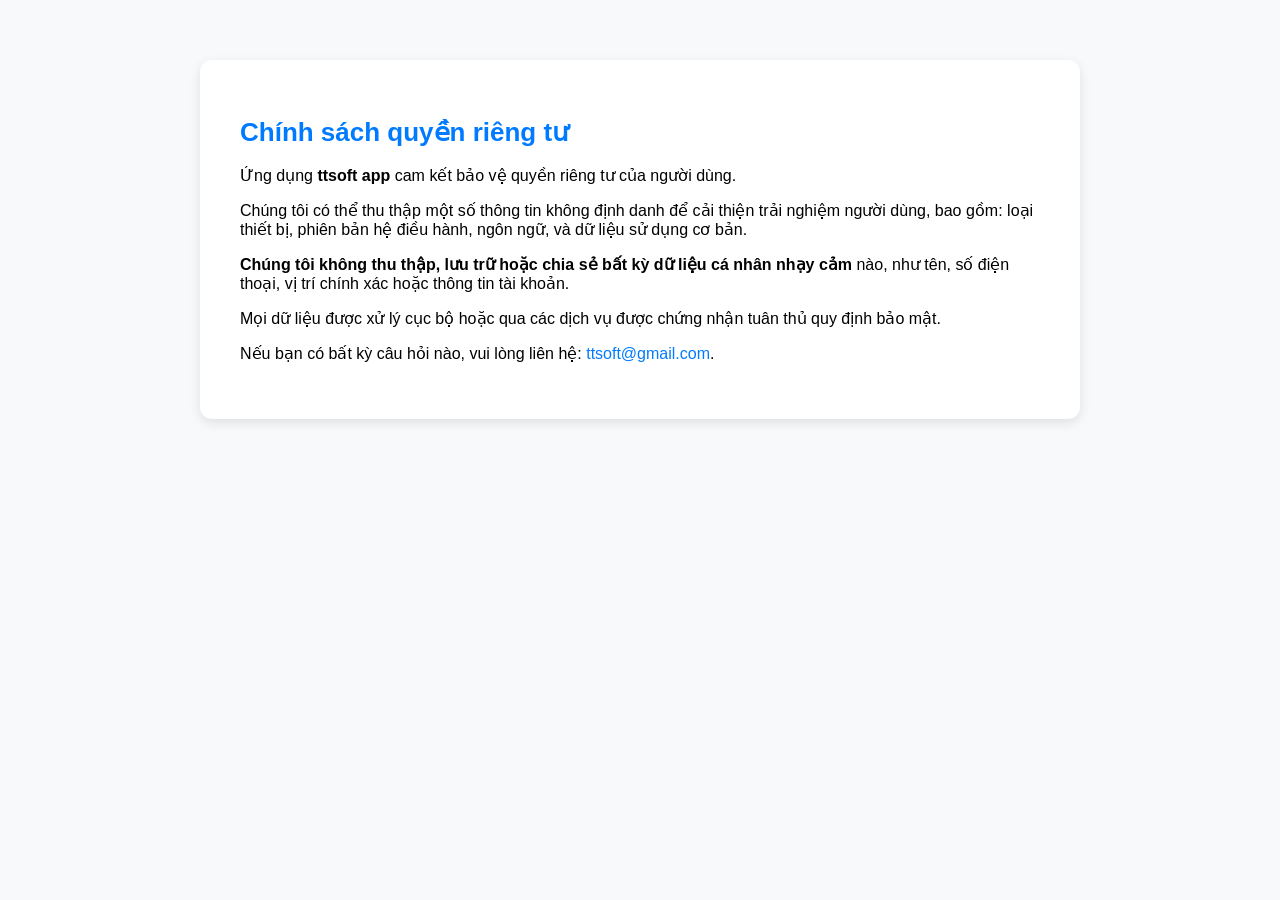
==== index.html @ eb5d05ca "first commit" ====
<!DOCTYPE html>
<html lang="vi">
<head>
  <meta charset="UTF-8" />
  <meta name="viewport" content="width=device-width, initial-scale=1.0"/>
  <title>Chính sách quyền riêng tư</title>
  <style>
    body {
      font-family: Arial, sans-serif;
      background-color: #f8f9fa;
      padding: 20px;
      margin: 0;
    }

    .container {
      max-width: 800px;
      margin: 40px auto;
      background-color: #fff;
      padding: 40px;
      border-radius: 12px;
      box-shadow: 0 4px 12px rgba(0,0,0,0.1);
    }

    h1 {
      color: #007bff;
      font-size: 26px;
    }

    p {
      margin-bottom: 16px;
    }

    a {
      color: #007bff;
      text-decoration: none;
    }

    a:hover {
      text-decoration: underline;
    }
  </style>
</head>
<body>
  <div class="container">
    <h1>Chính sách quyền riêng tư</h1>
    <p id="intro"></p>
    <p>Chúng tôi có thể thu thập một số thông tin không định danh để cải thiện trải nghiệm người dùng, bao gồm: loại thiết bị, phiên bản hệ điều hành, ngôn ngữ, và dữ liệu sử dụng cơ bản.</p>
    <p><strong>Chúng tôi không thu thập, lưu trữ hoặc chia sẻ bất kỳ dữ liệu cá nhân nhạy cảm</strong> nào, như tên, số điện thoại, vị trí chính xác hoặc thông tin tài khoản.</p>
    <p>Mọi dữ liệu được xử lý cục bộ hoặc qua các dịch vụ được chứng nhận tuân thủ quy định bảo mật.</p>
    <p>Nếu bạn có bất kỳ câu hỏi nào, vui lòng liên hệ: <a href="#" id="email">Email hỗ trợ</a>.</p>
  </div>

  <script>
    // Mapping các đơn vị
    const data = {
      phuongbac: {
        name: "BVĐK Phương Bắc",
        email: "bvdkphuongbac@gmail.com"
      },
      tuyenquang: {
        name: "BV Đa Khoa tỉnh Tuyên Quang",
        email: "tuyenquang@gmail.vn"
      },
      hoangviet: {
        name: "BV Đa Khoa Hoàng Việt",
        email: "hoangviet@gmail.vn"
      },
       pktanviet: {
        name: "Phòng khám Tân Việt",
        email: "tuankhmt@gmail.com"
      },
      thainguyen: {
        name: "BV Trung ương Thái Nguyên",
        email: "vanthu@bvdktuthainguyen.gov.vn"
      },
      hungyen: {
        name: "BV Đa Khoa tỉnh Hưng Yên",
        email: "benhviendakhoatinhhungyen@gmail.com"
      },
      phonoi: {
        name: "BV Đa Khoa Phố Nối",
        email: "hanhmy1218@gmail.com"
      },
      chodon: {
        name: "Trung Tâm Y Tế Chợ Đồn",
        email: "ttytchodon@thainguyen.gov.vn"
      },
      thainguyenkyso: {
        name: "Ký Số Thái Nguyên",
        email: "vanthu@bvdktuthainguyen.gov.vn"
      },
       kysothainguyen: {
        name: "TWTN Sign",
        email: "vanthu@bvdktuthainguyen.gov.vn"
      },
      hagiang: {
        name: "DK HaGiang",
        email: "info@bvdkhagiang.org.vn"
      },
      dkhagiang: {
        name: "BV Đa Khoa Hà Giang",
        email: "info@bvdkhagiang.org.vn"
      },
      tuyenquangkyso: {
        name: "TuyenQuang Sign",
        email: "tuyenquang@gmail.vn"
      },
      phuongbackyso: {
        name: "PhuongBac Sign",
        email: "bvdkphuongbac@gmail.com"
      },
      hungyenkyso: {
        name: "HungYen Sign",
        email: "benhviendakhoatinhhungyen@gmail.com"
      },
      tuyenquangbacsi: {
        name: "BADT TQ",
        email: "tuyenquang@gmail.vn"
      },
      thainguyenbacsi: {
        name: "BADT TN",
        email: "vanthu@bvdktuthainguyen.gov.vn"
      },
	  hmtechcom: {
        name: "HM Chấm Công",
        email: "hmtechcom2025@gmail.com"
      },
      default: {
        name: "ttsoft app",
        email: "ttsoft@gmail.com"
      }
    };
  const params = new URLSearchParams(window.location.search);
  const key = params.get("app")?.toLowerCase() || "default";

  const info = data[key] || data["default"];

  document.getElementById("intro").innerHTML = `Ứng dụng <strong>${info.name}</strong> cam kết bảo vệ quyền riêng tư của người dùng.`;
  document.getElementById("email").href = `mailto:${info.email}`;
  document.getElementById("email").textContent = info.email;
  </script>
</body>
</html>

<!-- https://dia2001.github.io/privacy-policy/index.html?app=pktanviet -->
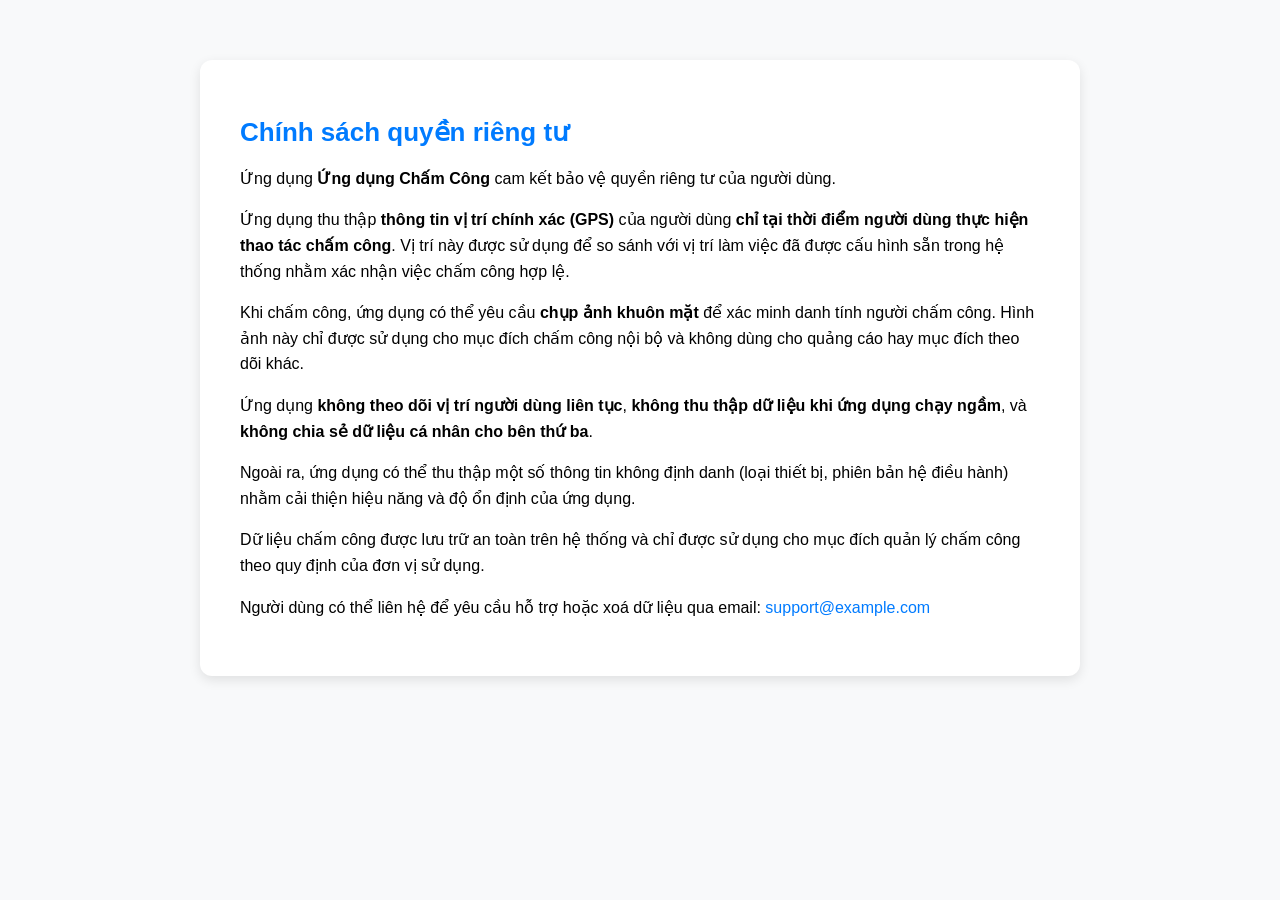
==== commit 55b1ae02: "update: policy" ====
--- a/index.html
+++ b/index.html
@@ -11,7 +11,6 @@
       padding: 20px;
       margin: 0;
     }
-
     .container {
       max-width: 800px;
       margin: 40px auto;
@@ -20,21 +19,18 @@
       border-radius: 12px;
       box-shadow: 0 4px 12px rgba(0,0,0,0.1);
     }
-
     h1 {
       color: #007bff;
       font-size: 26px;
     }
-
     p {
       margin-bottom: 16px;
+      line-height: 1.6;
     }
-
     a {
       color: #007bff;
       text-decoration: none;
     }
-
     a:hover {
       text-decoration: underline;
     }
@@ -43,103 +39,66 @@
 <body>
   <div class="container">
     <h1>Chính sách quyền riêng tư</h1>
+
     <p id="intro"></p>
-    <p>Chúng tôi có thể thu thập một số thông tin không định danh để cải thiện trải nghiệm người dùng, bao gồm: loại thiết bị, phiên bản hệ điều hành, ngôn ngữ, và dữ liệu sử dụng cơ bản.</p>
-    <p><strong>Chúng tôi không thu thập, lưu trữ hoặc chia sẻ bất kỳ dữ liệu cá nhân nhạy cảm</strong> nào, như tên, số điện thoại, vị trí chính xác hoặc thông tin tài khoản.</p>
-    <p>Mọi dữ liệu được xử lý cục bộ hoặc qua các dịch vụ được chứng nhận tuân thủ quy định bảo mật.</p>
-    <p>Nếu bạn có bất kỳ câu hỏi nào, vui lòng liên hệ: <a href="#" id="email">Email hỗ trợ</a>.</p>
+
+    <p>
+      Ứng dụng thu thập <strong>thông tin vị trí chính xác (GPS)</strong> của người dùng
+      <strong>chỉ tại thời điểm người dùng thực hiện thao tác chấm công</strong>.
+      Vị trí này được sử dụng để so sánh với vị trí làm việc đã được cấu hình sẵn trong hệ thống
+      nhằm xác nhận việc chấm công hợp lệ.
+    </p>
+
+    <p>
+      Khi chấm công, ứng dụng có thể yêu cầu <strong>chụp ảnh khuôn mặt</strong> để xác minh
+      danh tính người chấm công. Hình ảnh này chỉ được sử dụng cho mục đích chấm công nội bộ
+      và không dùng cho quảng cáo hay mục đích theo dõi khác.
+    </p>
+
+    <p>
+      Ứng dụng <strong>không theo dõi vị trí người dùng liên tục</strong>,
+      <strong>không thu thập dữ liệu khi ứng dụng chạy ngầm</strong>,
+      và <strong>không chia sẻ dữ liệu cá nhân cho bên thứ ba</strong>.
+    </p>
+
+    <p>
+      Ngoài ra, ứng dụng có thể thu thập một số thông tin không định danh
+      (loại thiết bị, phiên bản hệ điều hành)
+      nhằm cải thiện hiệu năng và độ ổn định của ứng dụng.
+    </p>
+
+    <p>
+      Dữ liệu chấm công được lưu trữ an toàn trên hệ thống và chỉ được sử dụng
+      cho mục đích quản lý chấm công theo quy định của đơn vị sử dụng.
+    </p>
+
+    <p>
+      Người dùng có thể liên hệ để yêu cầu hỗ trợ hoặc xoá dữ liệu qua email:
+      <a href="#" id="email">Email hỗ trợ</a>
+    </p>
   </div>
 
   <script>
-    // Mapping các đơn vị
     const data = {
-      phuongbac: {
-        name: "BVĐK Phương Bắc",
-        email: "bvdkphuongbac@gmail.com"
-      },
-      tuyenquang: {
-        name: "BV Đa Khoa tỉnh Tuyên Quang",
-        email: "tuyenquang@gmail.vn"
-      },
-      hoangviet: {
-        name: "BV Đa Khoa Hoàng Việt",
-        email: "hoangviet@gmail.vn"
-      },
-       pktanviet: {
-        name: "Phòng khám Tân Việt",
-        email: "tuankhmt@gmail.com"
-      },
-      thainguyen: {
-        name: "BV Trung ương Thái Nguyên",
-        email: "vanthu@bvdktuthainguyen.gov.vn"
-      },
-      hungyen: {
-        name: "BV Đa Khoa tỉnh Hưng Yên",
-        email: "benhviendakhoatinhhungyen@gmail.com"
-      },
-      phonoi: {
-        name: "BV Đa Khoa Phố Nối",
-        email: "hanhmy1218@gmail.com"
-      },
-      chodon: {
-        name: "Trung Tâm Y Tế Chợ Đồn",
-        email: "ttytchodon@thainguyen.gov.vn"
-      },
-      thainguyenkyso: {
-        name: "Ký Số Thái Nguyên",
-        email: "vanthu@bvdktuthainguyen.gov.vn"
-      },
-       kysothainguyen: {
-        name: "TWTN Sign",
-        email: "vanthu@bvdktuthainguyen.gov.vn"
-      },
-      hagiang: {
-        name: "DK HaGiang",
-        email: "info@bvdkhagiang.org.vn"
-      },
-      dkhagiang: {
-        name: "BV Đa Khoa Hà Giang",
-        email: "info@bvdkhagiang.org.vn"
-      },
-      tuyenquangkyso: {
-        name: "TuyenQuang Sign",
-        email: "tuyenquang@gmail.vn"
-      },
-      phuongbackyso: {
-        name: "PhuongBac Sign",
-        email: "bvdkphuongbac@gmail.com"
-      },
-      hungyenkyso: {
-        name: "HungYen Sign",
-        email: "benhviendakhoatinhhungyen@gmail.com"
-      },
-      tuyenquangbacsi: {
-        name: "BADT TQ",
-        email: "tuyenquang@gmail.vn"
-      },
-      thainguyenbacsi: {
-        name: "BADT TN",
-        email: "vanthu@bvdktuthainguyen.gov.vn"
-      },
-	  hmtechcom: {
+      hmtechcom: {
         name: "HM Chấm Công",
         email: "hmtechcom2025@gmail.com"
       },
       default: {
-        name: "ttsoft app",
-        email: "ttsoft@gmail.com"
+        name: "Ứng dụng Chấm Công",
+        email: "support@example.com"
       }
     };
-  const params = new URLSearchParams(window.location.search);
-  const key = params.get("app")?.toLowerCase() || "default";
 
-  const info = data[key] || data["default"];
+    const params = new URLSearchParams(window.location.search);
+    const key = params.get("app")?.toLowerCase() || "default";
+    const info = data[key] || data.default;
 
-  document.getElementById("intro").innerHTML = `Ứng dụng <strong>${info.name}</strong> cam kết bảo vệ quyền riêng tư của người dùng.`;
-  document.getElementById("email").href = `mailto:${info.email}`;
-  document.getElementById("email").textContent = info.email;
+    document.getElementById("intro").innerHTML =
+      `Ứng dụng <strong>${info.name}</strong> cam kết bảo vệ quyền riêng tư của người dùng.`;
+
+    document.getElementById("email").href = `mailto:${info.email}`;
+    document.getElementById("email").textContent = info.email;
   </script>
 </body>
-</html>
-
-<!-- https://dia2001.github.io/privacy-policy/index.html?app=pktanviet -->+</html>
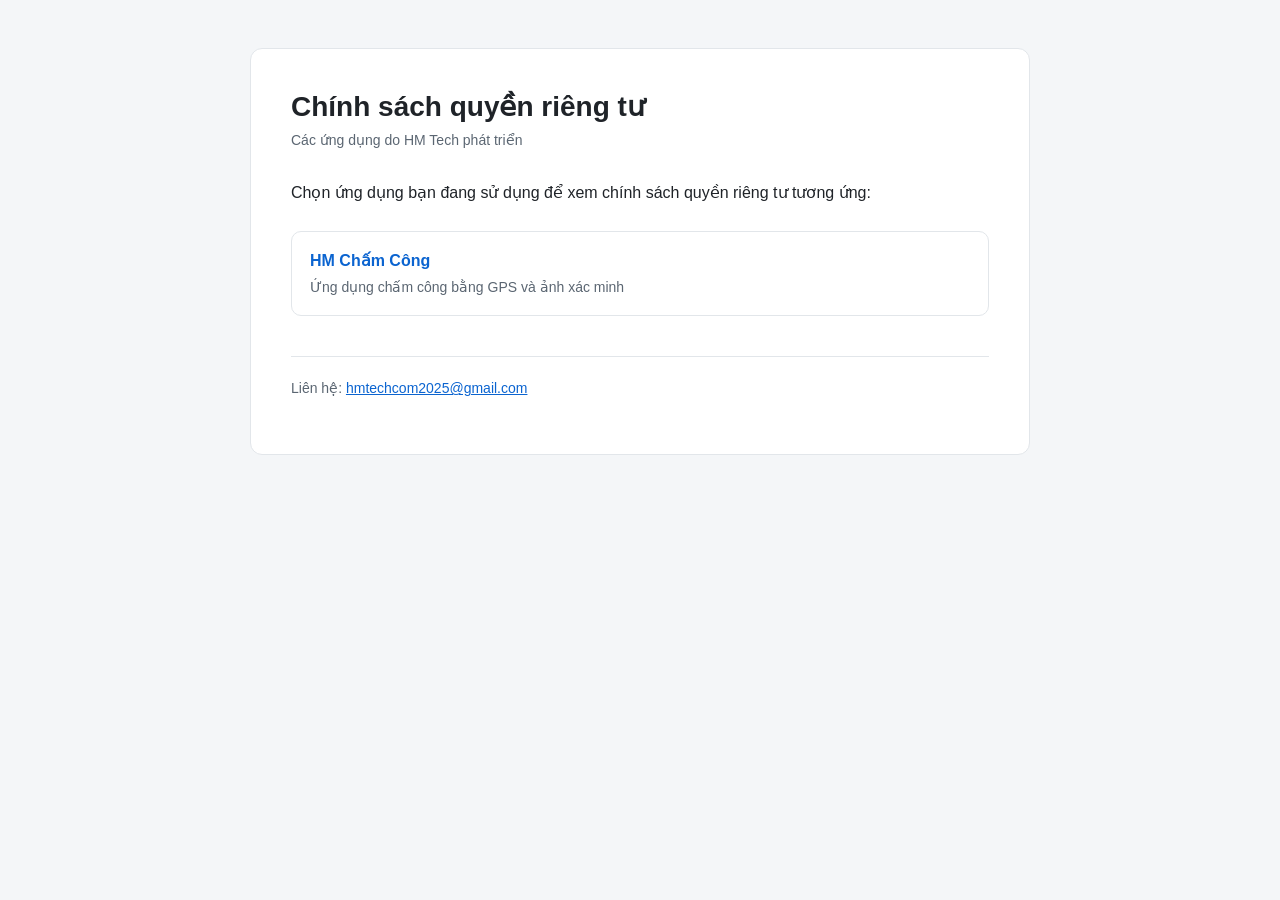
==== commit 9ed0e6b1: "feat: add app quiment" ====
--- a/index.html
+++ b/index.html
@@ -1,104 +1,50 @@
-<!DOCTYPE html>
+<!doctype html>
 <html lang="vi">
-<head>
-  <meta charset="UTF-8" />
-  <meta name="viewport" content="width=device-width, initial-scale=1.0"/>
-  <title>Chính sách quyền riêng tư</title>
-  <style>
-    body {
-      font-family: Arial, sans-serif;
-      background-color: #f8f9fa;
-      padding: 20px;
-      margin: 0;
-    }
-    .container {
-      max-width: 800px;
-      margin: 40px auto;
-      background-color: #fff;
-      padding: 40px;
-      border-radius: 12px;
-      box-shadow: 0 4px 12px rgba(0,0,0,0.1);
-    }
-    h1 {
-      color: #007bff;
-      font-size: 26px;
-    }
-    p {
-      margin-bottom: 16px;
-      line-height: 1.6;
-    }
-    a {
-      color: #007bff;
-      text-decoration: none;
-    }
-    a:hover {
-      text-decoration: underline;
-    }
-  </style>
-</head>
-<body>
-  <div class="container">
-    <h1>Chính sách quyền riêng tư</h1>
+  <head>
+    <meta charset="UTF-8" />
+    <meta name="viewport" content="width=device-width, initial-scale=1.0" />
+    <title>Chính sách quyền riêng tư — HM Tech</title>
+    <meta
+      name="description"
+      content="Chính sách quyền riêng tư các ứng dụng do HM Tech phát triển."
+    />
+    <link rel="stylesheet" href="assets/style.css" />
+    <script>
+      // Tương thích ngược với các link cũ dạng ?app=hmtechcom
+      var legacy = {
+        hmtechcom: "hm-cham-cong/",
+        "hm-cham-cong": "hm-cham-cong/",
+      };
+      var key = (new URLSearchParams(window.location.search).get("app") || "")
+        .toLowerCase()
+        .trim();
+      if (Object.prototype.hasOwnProperty.call(legacy, key)) {
+        window.location.replace(legacy[key]);
+      }
+    </script>
+  </head>
+  <body>
+    <main class="container">
+      <h1>Chính sách quyền riêng tư</h1>
+      <p class="meta">Các ứng dụng do HM Tech phát triển</p>
 
-    <p id="intro"></p>
+      <p>Chọn ứng dụng bạn đang sử dụng để xem chính sách quyền riêng tư tương ứng:</p>
 
-    <p>
-      Ứng dụng thu thập <strong>thông tin vị trí chính xác (GPS)</strong> của người dùng
-      <strong>chỉ tại thời điểm người dùng thực hiện thao tác chấm công</strong>.
-      Vị trí này được sử dụng để so sánh với vị trí làm việc đã được cấu hình sẵn trong hệ thống
-      nhằm xác nhận việc chấm công hợp lệ.
-    </p>
+      <ul class="app-list">
+        <li>
+          <a href="hm-cham-cong/"
+            >HM Chấm Công
+            <span>Ứng dụng chấm công bằng GPS và ảnh xác minh</span></a
+          >
+        </li>
+      </ul>
 
-    <p>
-      Khi chấm công, ứng dụng có thể yêu cầu <strong>chụp ảnh khuôn mặt</strong> để xác minh
-      danh tính người chấm công. Hình ảnh này chỉ được sử dụng cho mục đích chấm công nội bộ
-      và không dùng cho quảng cáo hay mục đích theo dõi khác.
-    </p>
-
-    <p>
-      Ứng dụng <strong>không theo dõi vị trí người dùng liên tục</strong>,
-      <strong>không thu thập dữ liệu khi ứng dụng chạy ngầm</strong>,
-      và <strong>không chia sẻ dữ liệu cá nhân cho bên thứ ba</strong>.
-    </p>
-
-    <p>
-      Ngoài ra, ứng dụng có thể thu thập một số thông tin không định danh
-      (loại thiết bị, phiên bản hệ điều hành)
-      nhằm cải thiện hiệu năng và độ ổn định của ứng dụng.
-    </p>
-
-    <p>
-      Dữ liệu chấm công được lưu trữ an toàn trên hệ thống và chỉ được sử dụng
-      cho mục đích quản lý chấm công theo quy định của đơn vị sử dụng.
-    </p>
-
-    <p>
-      Người dùng có thể liên hệ để yêu cầu hỗ trợ hoặc xoá dữ liệu qua email:
-      <a href="#" id="email">Email hỗ trợ</a>
-    </p>
-  </div>
-
-  <script>
-    const data = {
-      hmtechcom: {
-        name: "HM Chấm Công",
-        email: "hmtechcom2025@gmail.com"
-      },
-      default: {
-        name: "Ứng dụng Chấm Công",
-        email: "support@example.com"
-      }
-    };
-
-    const params = new URLSearchParams(window.location.search);
-    const key = params.get("app")?.toLowerCase() || "default";
-    const info = data[key] || data.default;
-
-    document.getElementById("intro").innerHTML =
-      `Ứng dụng <strong>${info.name}</strong> cam kết bảo vệ quyền riêng tư của người dùng.`;
-
-    document.getElementById("email").href = `mailto:${info.email}`;
-    document.getElementById("email").textContent = info.email;
-  </script>
-</body>
-</html>+      <footer>
+        <p>
+          Liên hệ:
+          <a href="mailto:hmtechcom2025@gmail.com">hmtechcom2025@gmail.com</a>
+        </p>
+      </footer>
+    </main>
+  </body>
+</html>
--- a/assets/style.css
+++ b/assets/style.css
@@ -0,0 +1,204 @@
+:root {
+  --bg: #f4f6f8;
+  --surface: #ffffff;
+  --text: #1f2328;
+  --muted: #5b6672;
+  --border: #e2e6ea;
+  --accent: #0b64d0;
+  --note-bg: #f0f5fb;
+}
+
+@media (prefers-color-scheme: dark) {
+  :root {
+    --bg: #14181d;
+    --surface: #1c2229;
+    --text: #e6eaef;
+    --muted: #9aa5b1;
+    --border: #2b333c;
+    --accent: #6aa9f5;
+    --note-bg: #1a2530;
+  }
+}
+
+* {
+  box-sizing: border-box;
+}
+
+body {
+  margin: 0;
+  padding: 16px;
+  background-color: var(--bg);
+  color: var(--text);
+  font-family: -apple-system, BlinkMacSystemFont, "Segoe UI", Roboto, Arial,
+    sans-serif;
+  font-size: 16px;
+  line-height: 1.65;
+  -webkit-text-size-adjust: 100%;
+}
+
+.container {
+  max-width: 780px;
+  margin: 32px auto;
+  background-color: var(--surface);
+  border: 1px solid var(--border);
+  border-radius: 12px;
+  padding: 40px;
+}
+
+@media (max-width: 600px) {
+  body {
+    padding: 0;
+  }
+  .container {
+    margin: 0;
+    border: none;
+    border-radius: 0;
+    padding: 24px 20px;
+  }
+}
+
+h1 {
+  margin: 0 0 4px;
+  font-size: 28px;
+  line-height: 1.3;
+}
+
+h2 {
+  margin: 36px 0 12px;
+  font-size: 20px;
+  line-height: 1.4;
+  padding-top: 20px;
+  border-top: 1px solid var(--border);
+}
+
+h2:first-of-type {
+  border-top: none;
+  padding-top: 0;
+  margin-top: 28px;
+}
+
+h3 {
+  margin: 24px 0 8px;
+  font-size: 17px;
+}
+
+p,
+li {
+  margin: 0 0 14px;
+}
+
+ul {
+  padding-left: 22px;
+}
+
+a {
+  color: var(--accent);
+}
+
+a:hover {
+  text-decoration: none;
+}
+
+.meta {
+  color: var(--muted);
+  font-size: 14px;
+  margin-bottom: 28px;
+}
+
+.note {
+  background-color: var(--note-bg);
+  border-left: 3px solid var(--accent);
+  border-radius: 0 8px 8px 0;
+  padding: 14px 18px;
+  margin: 20px 0;
+}
+
+.note p:last-child {
+  margin-bottom: 0;
+}
+
+.toc {
+  background-color: var(--note-bg);
+  border-radius: 8px;
+  padding: 18px 18px 18px 38px;
+  margin-bottom: 8px;
+}
+
+.toc li {
+  margin-bottom: 6px;
+}
+
+table {
+  width: 100%;
+  border-collapse: collapse;
+  margin: 16px 0 20px;
+  font-size: 15px;
+}
+
+th,
+td {
+  border: 1px solid var(--border);
+  padding: 10px 12px;
+  text-align: left;
+  vertical-align: top;
+}
+
+th {
+  background-color: var(--note-bg);
+  font-weight: 600;
+}
+
+footer {
+  margin-top: 40px;
+  padding-top: 20px;
+  border-top: 1px solid var(--border);
+  color: var(--muted);
+  font-size: 14px;
+}
+
+.app-list {
+  list-style: none;
+  padding: 0;
+  margin: 24px 0 0;
+}
+
+.app-list li {
+  margin-bottom: 12px;
+}
+
+.app-list a {
+  display: block;
+  padding: 16px 18px;
+  border: 1px solid var(--border);
+  border-radius: 10px;
+  text-decoration: none;
+  font-weight: 600;
+}
+
+.app-list a:hover {
+  border-color: var(--accent);
+}
+
+.app-list span {
+  display: block;
+  color: var(--muted);
+  font-weight: 400;
+  font-size: 14px;
+  margin-top: 2px;
+}
+
+@media (max-width: 600px) {
+  table {
+    font-size: 14px;
+  }
+
+  th,
+  td {
+    padding: 8px 9px;
+    hyphens: auto;
+  }
+
+  .toc {
+    padding: 16px 16px 16px 34px;
+  }
+}
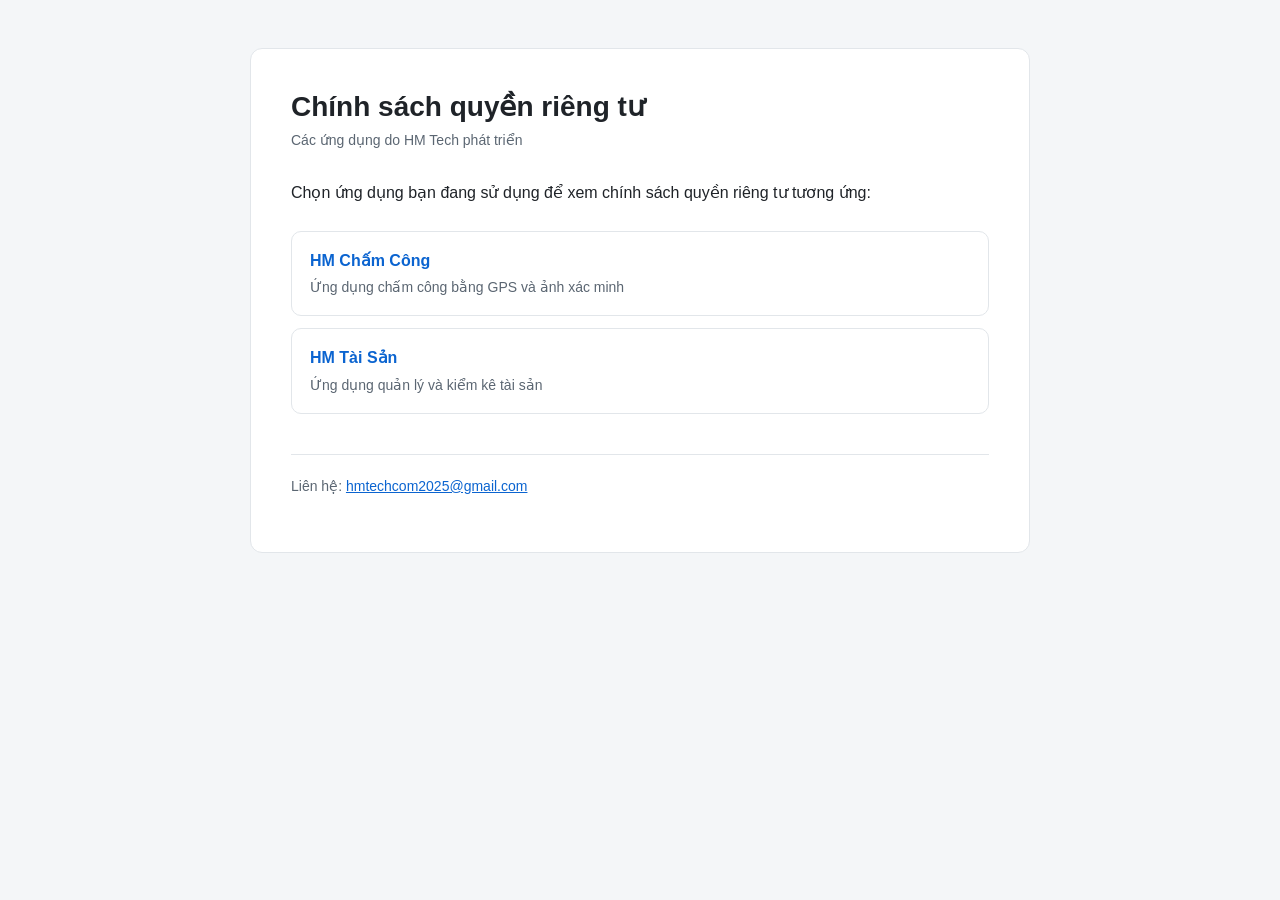
==== commit 351b208a: "feat: add link app trangthietbi" ====
--- a/index.html
+++ b/index.html
@@ -14,6 +14,8 @@
       var legacy = {
         hmtechcom: "hm-cham-cong/",
         "hm-cham-cong": "hm-cham-cong/",
+        hmtaisan: "hm-tai-san/",
+        "hm-tai-san": "hm-tai-san/",
       };
       var key = (new URLSearchParams(window.location.search).get("app") || "")
         .toLowerCase()
@@ -37,6 +39,12 @@
             <span>Ứng dụng chấm công bằng GPS và ảnh xác minh</span></a
           >
         </li>
+        <li>
+          <a href="hm-tai-san/"
+            >HM Tài Sản
+            <span>Ứng dụng quản lý và kiểm kê tài sản</span></a
+          >
+        </li>
       </ul>
 
       <footer>
